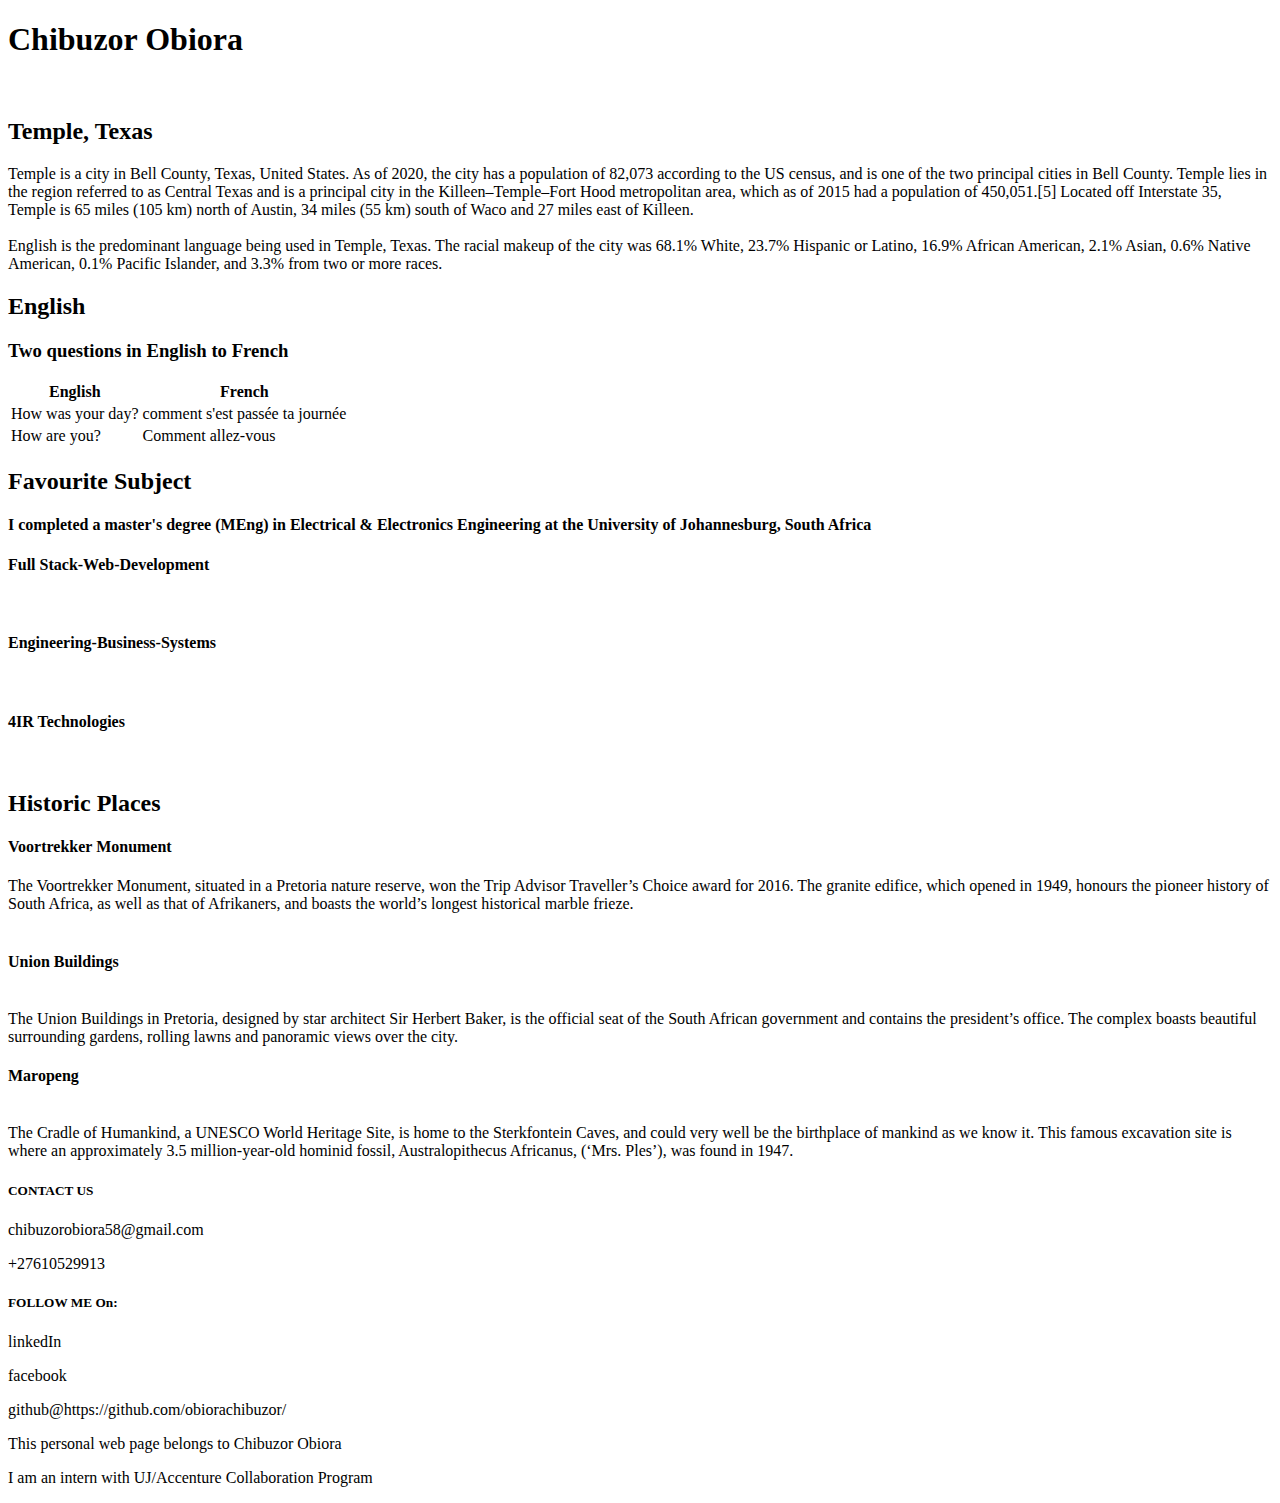
==== my-webpage-grid.html @ 19435c9e "Create my-webpage-grid.html" ====
<!DOCTYPE html>
<html lang="en">
<head>
    <meta charset="UTF-8">
    <meta http-equiv="X-UA-Compatible" content="IE=edge">
    <meta name="viewport" content="width=device-width, initial-scale=1.0">
    <title>Document</title>
    <link rel="stylesheet" href="simple-grid.css">
</head>
<body>
    <div class="container" >
        <div class="row">
            <div class="col-6">
            <h1>Chibuzor Obiora</h1>
            </div>
            <div class="col-6">
              <img class="you" src="![My pix - Chibuzor Obiora](https://user-images.githubusercontent.com/52414835/169801949-cd2a2852-2147-4eff-83b9-5c4712a8b72e.jpg)
"alt="">
            </div>
        </div>
    </div>

  <div class="My-favourite-city">
    <h2>Temple, Texas</h2>
            <div class="row">
                <div class="col-4">Temple is a city in Bell County, Texas, United States. As of 2020, the city has a population of 82,073 according to the US census, and is one of the two principal cities in Bell County. Temple lies in the region referred to as Central Texas and is a principal city in the Killeen–Temple–Fort Hood metropolitan area, which as of 2015 had a population of 450,051.[5] Located off Interstate 35, Temple is 65 miles (105 km) north of Austin, 34 miles (55 km) south of Waco and 27 miles east of Killeen.</div>
                <div class="col-4"><img class="me" src="https://en.wikipedia.org/wiki/File:Downtown-temple-630x476.jpg" alt=""></div>
                <div class="col-4">English is the predominant language being used in Temple, Texas. The racial makeup of the city was 68.1% White, 23.7% Hispanic or Latino, 16.9% African American, 2.1% Asian, 0.6% Native American, 0.1% Pacific Islander, and 3.3% from two or more races.</div>
            </div>

            <div class="My-foreign-Language">
                <h2>English</h2>
                <div class="row">
                    <div class="col-6"><h3>Two questions in English to French</h3></div>
                    <div><table>
                        <tr>
                            <th>English</th>
                            <th>French</th>
                        </tr>
                        <tr>
                            <td>How was your day?</td>
                            <td>comment s'est passée ta journée</td>
                        </tr>
                        <tr>
                            <td>How are you?</td>
                            <td>Comment allez-vous</td>
                      </tr>
                      </table></div>
                </div>
                
            </div>
  </div>

  <h2>Favourite Subject</h2>
  <h4>I completed a master's degree (MEng) in Electrical & Electronics Engineering at the University of Johannesburg, South Africa</h4>
  <div class="row">
              <div class="col-4">
                <h4>Full Stack-Web-Development</h4>
                  <img class="pic" src="images/download.jpg"alt="">
              </div>    
              
              <div class="col-4">
                <h4>Engineering-Business-Systems</h4>
                  <img class="pic" src="images/download.jfif"alt="">
              </div>    
              
              <div class="col-4">
                <h4>4IR Technologies</h4>
                  <img class="pic" src="images/download (6).jpg"alt="">
              </div>          
  </div>

  <h2>Historic Places</h2>
  <div class="history">
    <div class="row">
      <h4>Voortrekker Monument</h4>
      <div class="col-4"><p1>The Voortrekker Monument, situated in a Pretoria nature reserve, won the Trip Advisor Traveller’s Choice award for 2016. The granite edifice, which opened in 1949, honours the pioneer history of South Africa, as well as that of Afrikaners, and boasts the world’s longest historical marble frieze.</p1></div>
        <div class="col-4"><img class="pit" src="images/voortrekker-monument.webp"alt=""></div>
    </div>

    <div class="row">
      <div class="col-4"><h4>Union Buildings</h4></div>
      <div class="col-4"><img class="pit" src="images/union-buildings.webp"alt=""></div>
      <p1>The Union Buildings in Pretoria, designed by star architect Sir Herbert Baker, is the official seat of the South African government and contains the president’s office. The complex boasts beautiful surrounding gardens, rolling lawns and panoramic views over the city.</p1>
    </div>

    <div class="row">
      <h4>Maropeng</h4>
      <div class="col-4"><img class="pit" src="images/maropeng.webp"alt=""></div>
      <div class="col-4"><p1>The Cradle of Humankind, a UNESCO World Heritage Site, is home to the Sterkfontein Caves, and could very well be the birthplace of mankind as we know it. This famous excavation site is where an approximately 3.5 million-year-old hominid fossil, Australopithecus Africanus, (‘Mrs. Ples’), was found in 1947.</p1></div>
    </div>
  </div>

  <div class="footer" >
    <div class="row">
      <div class="col-4">
        <h5>CONTACT US</h5>
        <P>chibuzorobiora58@gmail.com</P>
        <P>+27610529913</P>
      </div>

      <div class="col-4">
        <h5>FOLLOW ME On:</h5>
        <p>linkedIn</p>
        <p>facebook</p>
        <p>github@https://github.com/obiorachibuzor/</p>
      </div>
    </div>
    <p>This personal web page belongs to Chibuzor Obiora</p>
    <p>I am an intern with UJ/Accenture Collaboration Program</p>
  </div>

</body>
</html>
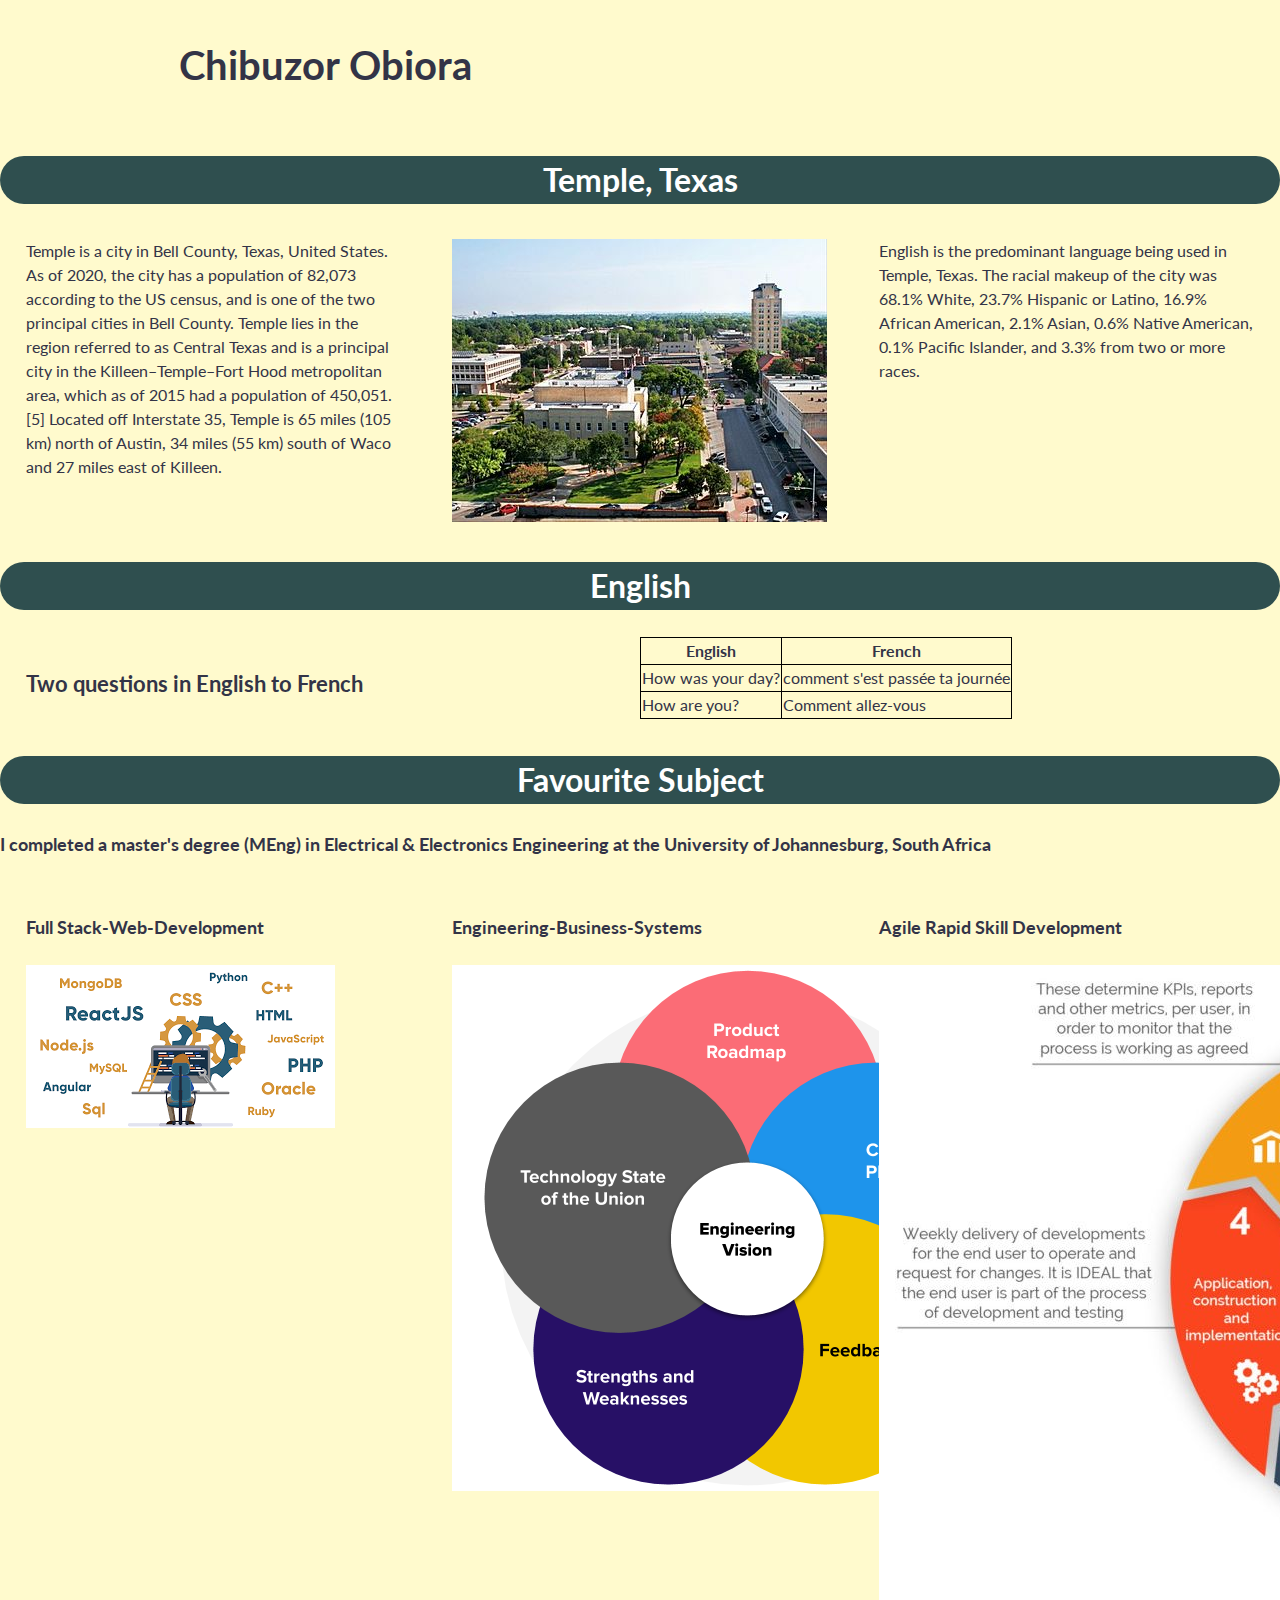
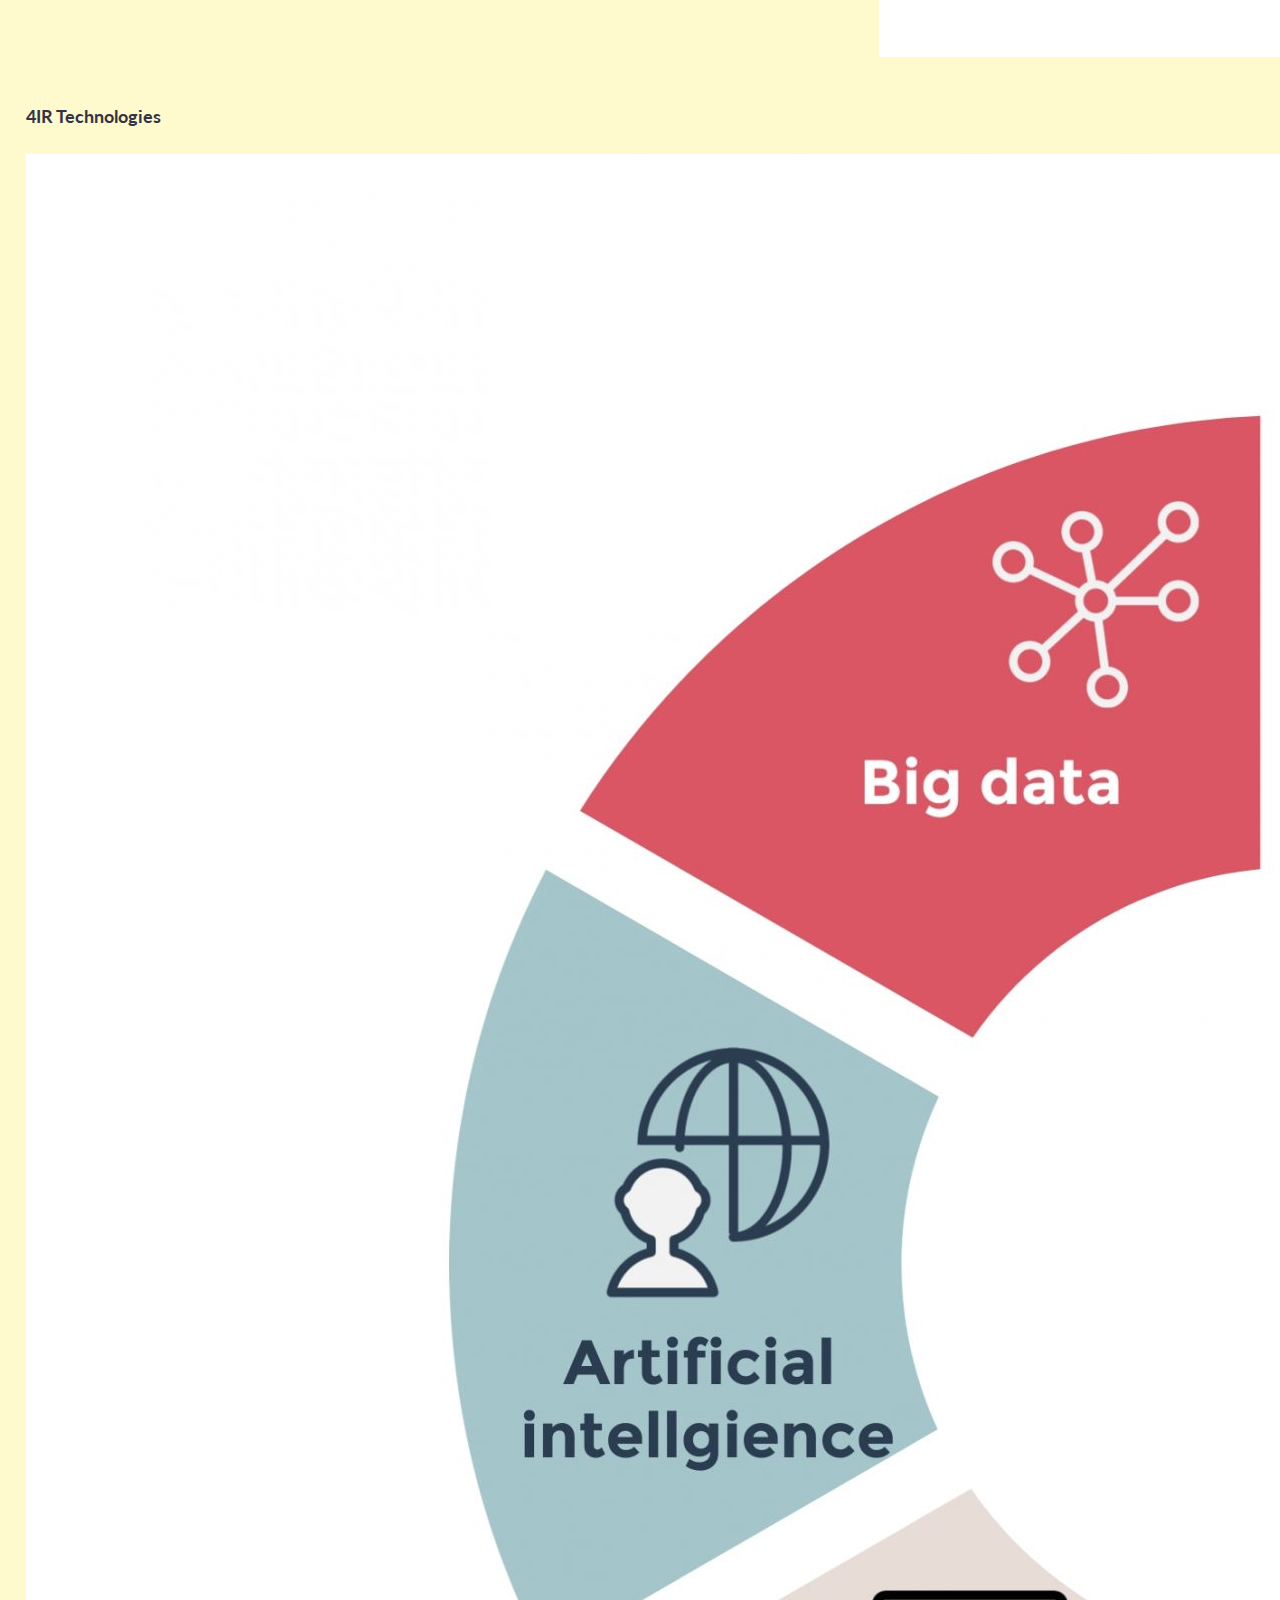
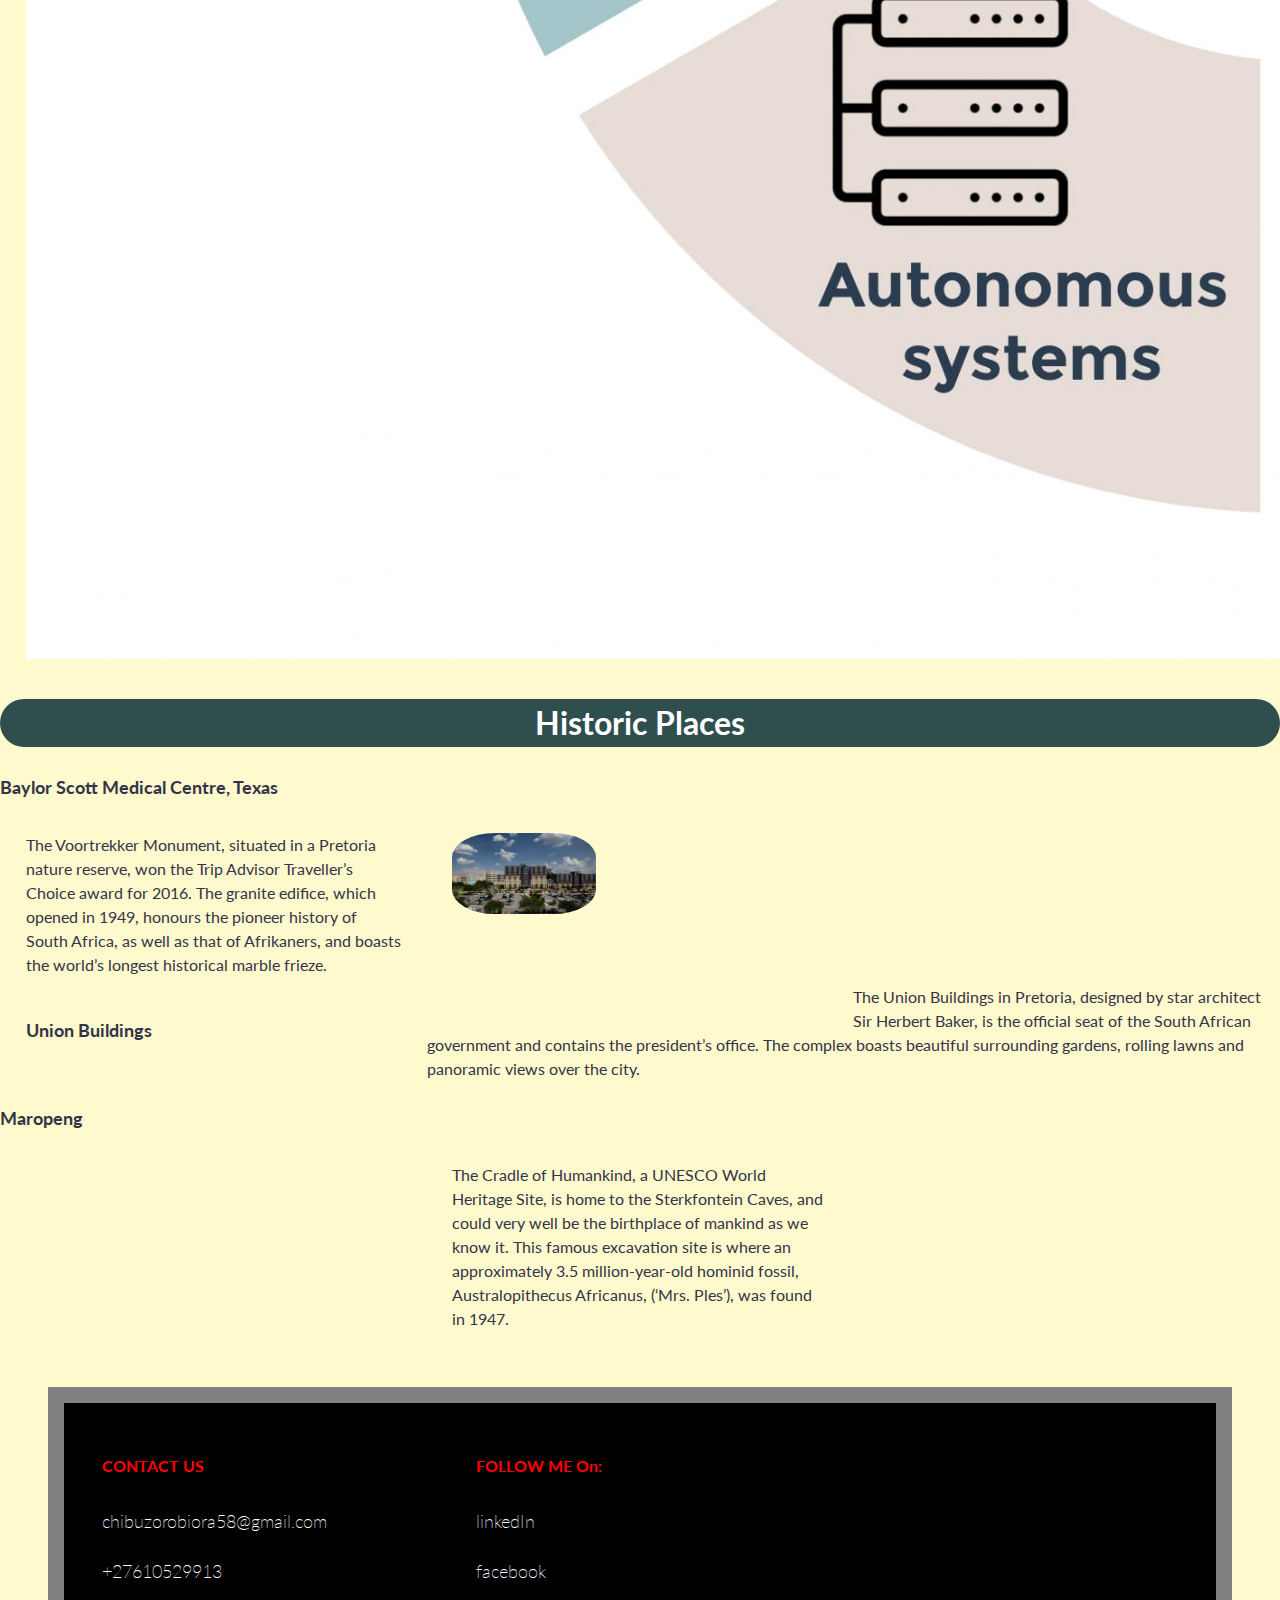
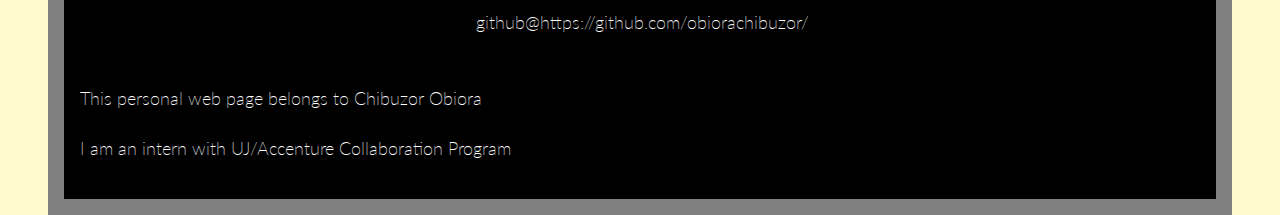
==== commit c3353708: "Update my-webpage-grid.html" ====
--- a/my-webpage-grid.html
+++ b/my-webpage-grid.html
@@ -14,8 +14,7 @@
             <h1>Chibuzor Obiora</h1>
             </div>
             <div class="col-6">
-              <img class="you" src="![My pix - Chibuzor Obiora](https://user-images.githubusercontent.com/52414835/169801949-cd2a2852-2147-4eff-83b9-5c4712a8b72e.jpg)
-"alt="">
+              <img class="you" src="My pix - Chibuzor Obiora.jpg" alt="">
             </div>
         </div>
     </div>
@@ -24,7 +23,7 @@
     <h2>Temple, Texas</h2>
             <div class="row">
                 <div class="col-4">Temple is a city in Bell County, Texas, United States. As of 2020, the city has a population of 82,073 according to the US census, and is one of the two principal cities in Bell County. Temple lies in the region referred to as Central Texas and is a principal city in the Killeen–Temple–Fort Hood metropolitan area, which as of 2015 had a population of 450,051.[5] Located off Interstate 35, Temple is 65 miles (105 km) north of Austin, 34 miles (55 km) south of Waco and 27 miles east of Killeen.</div>
-                <div class="col-4"><img class="me" src="https://en.wikipedia.org/wiki/File:Downtown-temple-630x476.jpg" alt=""></div>
+                <div class="col-4"><img class="me" src="Temple Texas.jpg" alt=""></div>
                 <div class="col-4">English is the predominant language being used in Temple, Texas. The racial makeup of the city was 68.1% White, 23.7% Hispanic or Latino, 16.9% African American, 2.1% Asian, 0.6% Native American, 0.1% Pacific Islander, and 3.3% from two or more races.</div>
             </div>
 
@@ -56,26 +55,31 @@
   <div class="row">
               <div class="col-4">
                 <h4>Full Stack-Web-Development</h4>
-                  <img class="pic" src="images/download.jpg"alt="">
+                  <img class="pic" src="full stack pix.png"alt="">
               </div>    
               
               <div class="col-4">
                 <h4>Engineering-Business-Systems</h4>
-                  <img class="pic" src="images/download.jfif"alt="">
-              </div>    
-              
+                  <img class="pic" src="Engineering business strategy.png"alt="">
+              </div>
+      
+              <div class="col-4">
+                <h4>Agile Rapid Skill Development</h4>
+                  <img class="pic" src="Agile methodology pix.jpg"alt="">
+              </div>
+      
               <div class="col-4">
                 <h4>4IR Technologies</h4>
-                  <img class="pic" src="images/download (6).jpg"alt="">
-              </div>          
-  </div>
+                  <img class="pic" src="4IR technologies logo.jpg"alt="">
+              </div>
+   </div>
 
   <h2>Historic Places</h2>
   <div class="history">
     <div class="row">
-      <h4>Voortrekker Monument</h4>
+      <h4>Baylor Scott Medical Centre, Texas</h4>
       <div class="col-4"><p1>The Voortrekker Monument, situated in a Pretoria nature reserve, won the Trip Advisor Traveller’s Choice award for 2016. The granite edifice, which opened in 1949, honours the pioneer history of South Africa, as well as that of Afrikaners, and boasts the world’s longest historical marble frieze.</p1></div>
-        <div class="col-4"><img class="pit" src="images/voortrekker-monument.webp"alt=""></div>
+        <div class="col-4"><img class="pit" src="Scott-white-hospital-temple.jpg"alt=""></div>
     </div>
 
     <div class="row">
--- a/simple-grid.css
+++ b/simple-grid.css
@@ -0,0 +1,280 @@
+/**
+*** SIMPLE GRID
+*** (C) ZACH COLE 2016
+**/
+
+@import url(https://fonts.googleapis.com/css?family=Lato:400,300,300italic,400italic,700,700italic);
+
+/* UNIVERSAL */
+
+html,
+body {
+  height: 100%;
+  width: 100%;
+  margin: 0;
+  padding: 0;
+  left: 0;
+  top: 0;
+  font-size: 100%;
+}
+
+/* ROOT FONT STYLES */
+
+* {
+  font-family: 'Lato', Helvetica, sans-serif;
+  color: #333447;
+  line-height: 1.5;
+}
+
+/* TYPOGRAPHY */
+
+h1 {
+  font-size: 2.5rem;
+}
+
+h2 {
+  font-size: 2rem;
+  color: white;
+  background-color: darkslategray;
+  border-radius: 1em;
+  text-align: center;
+}
+
+h3 {
+  font-size: 1.375rem;
+}
+
+h4 {
+  font-size: 1.125rem;
+}
+
+h5 {
+  font-size: 1rem;
+  color: red;
+}
+
+h6 {
+  font-size: 0.875rem;
+}
+
+p {
+  font-size: 1.125rem;
+  font-weight: 200;
+  line-height: 1.8;
+  color: white;
+}
+.font-light {
+  font-weight: 300;
+}
+
+.font-regular {
+  font-weight: 400;
+}
+
+.font-heavy {
+  font-weight: 700;
+}
+
+/* POSITIONING */
+
+.left {
+  text-align: left;
+}
+
+.right {
+  text-align: right;
+}
+
+.center {
+  text-align: center;
+  margin-left: auto;
+  margin-right: auto;
+}
+
+.justify {
+  text-align: justify;
+}
+
+/* ==== GRID SYSTEM ==== */
+
+.container {
+  width: 90%;
+  margin-left: auto;
+  margin-right: auto;
+}
+
+.row {
+  position: relative;
+  width: 100%;
+}
+
+.row [class^="col"] {
+  float: left;
+  margin: 0.5rem 2%;
+  min-height: 0.125rem;
+}
+
+.col-1,
+.col-2,
+.col-3,
+.col-4,
+.col-5,
+.col-6,
+.col-7,
+.col-8,
+.col-9,
+.col-10,
+.col-11,
+.col-12 {
+  width: 96%;
+}
+
+.col-1-sm {
+  width: 4.33%;
+}
+
+.col-2-sm {
+  width: 12.66%;
+}
+
+.col-3-sm {
+  width: 21%;
+}
+
+.col-4-sm {
+  width: 29.33%;
+}
+
+.col-5-sm {
+  width: 37.66%;
+}
+
+.col-6-sm {
+  width: 46%;
+}
+
+.col-7-sm {
+  width: 54.33%;
+}
+
+.col-8-sm {
+  width: 62.66%;
+}
+
+.col-9-sm {
+  width: 71%;
+}
+
+.col-10-sm {
+  width: 79.33%;
+}
+
+.col-11-sm {
+  width: 87.66%;
+}
+
+.col-12-sm {
+  width: 96%;
+}
+
+.row::after {
+	content: "";
+	display: table;
+	clear: both;
+}
+
+.hidden-sm {
+  display: none;
+}
+
+@media only screen and (min-width: 33.75em) {  /* 540px */
+  .container {
+    width: 80%;
+  }
+}
+
+@media only screen and (min-width: 45em) {  /* 720px */
+  .col-1 {
+    width: 4.33%;
+  }
+
+  .col-2 {
+    width: 12.66%;
+  }
+
+  .col-3 {
+    width: 21%;
+  }
+
+  .col-4 {
+    width: 29.33%;
+  }
+
+  .col-5 {
+    width: 37.66%;
+  }
+
+  .col-6 {
+    width: 46%;
+  }
+
+  .col-7 {
+    width: 54.33%;
+  }
+
+  .col-8 {
+    width: 62.66%;
+  }
+
+  .col-9 {
+    width: 71%;
+  }
+
+  .col-10 {
+    width: 79.33%;
+  }
+
+  .col-11 {
+    width: 87.66%;
+  }
+
+  .col-12 {
+    width: 96%;
+  }
+
+  .hidden-sm {
+    display: block;
+  }
+}
+
+@media only screen and (min-width: 60em) { /* 960px */
+  .container {
+    width: 75%;
+    max-width: 60rem;
+  }
+}
+.you{
+  display: flex;
+  width: 10em;
+  margin-left: 10em;
+  border-radius: 50%;   
+}
+.pit{
+  border-radius: 30%;
+  width: 9em;
+}
+body{
+  background-color: lemonchiffon;
+}
+table, th, td {
+  border: 1px solid black;
+  border-collapse: collapse;
+}
+.footer{
+  color: white;
+  font-weight: 100;
+  background-color: black;
+  border: solid grey 1em;
+  padding: 1em;
+  margin: 3em;
+}
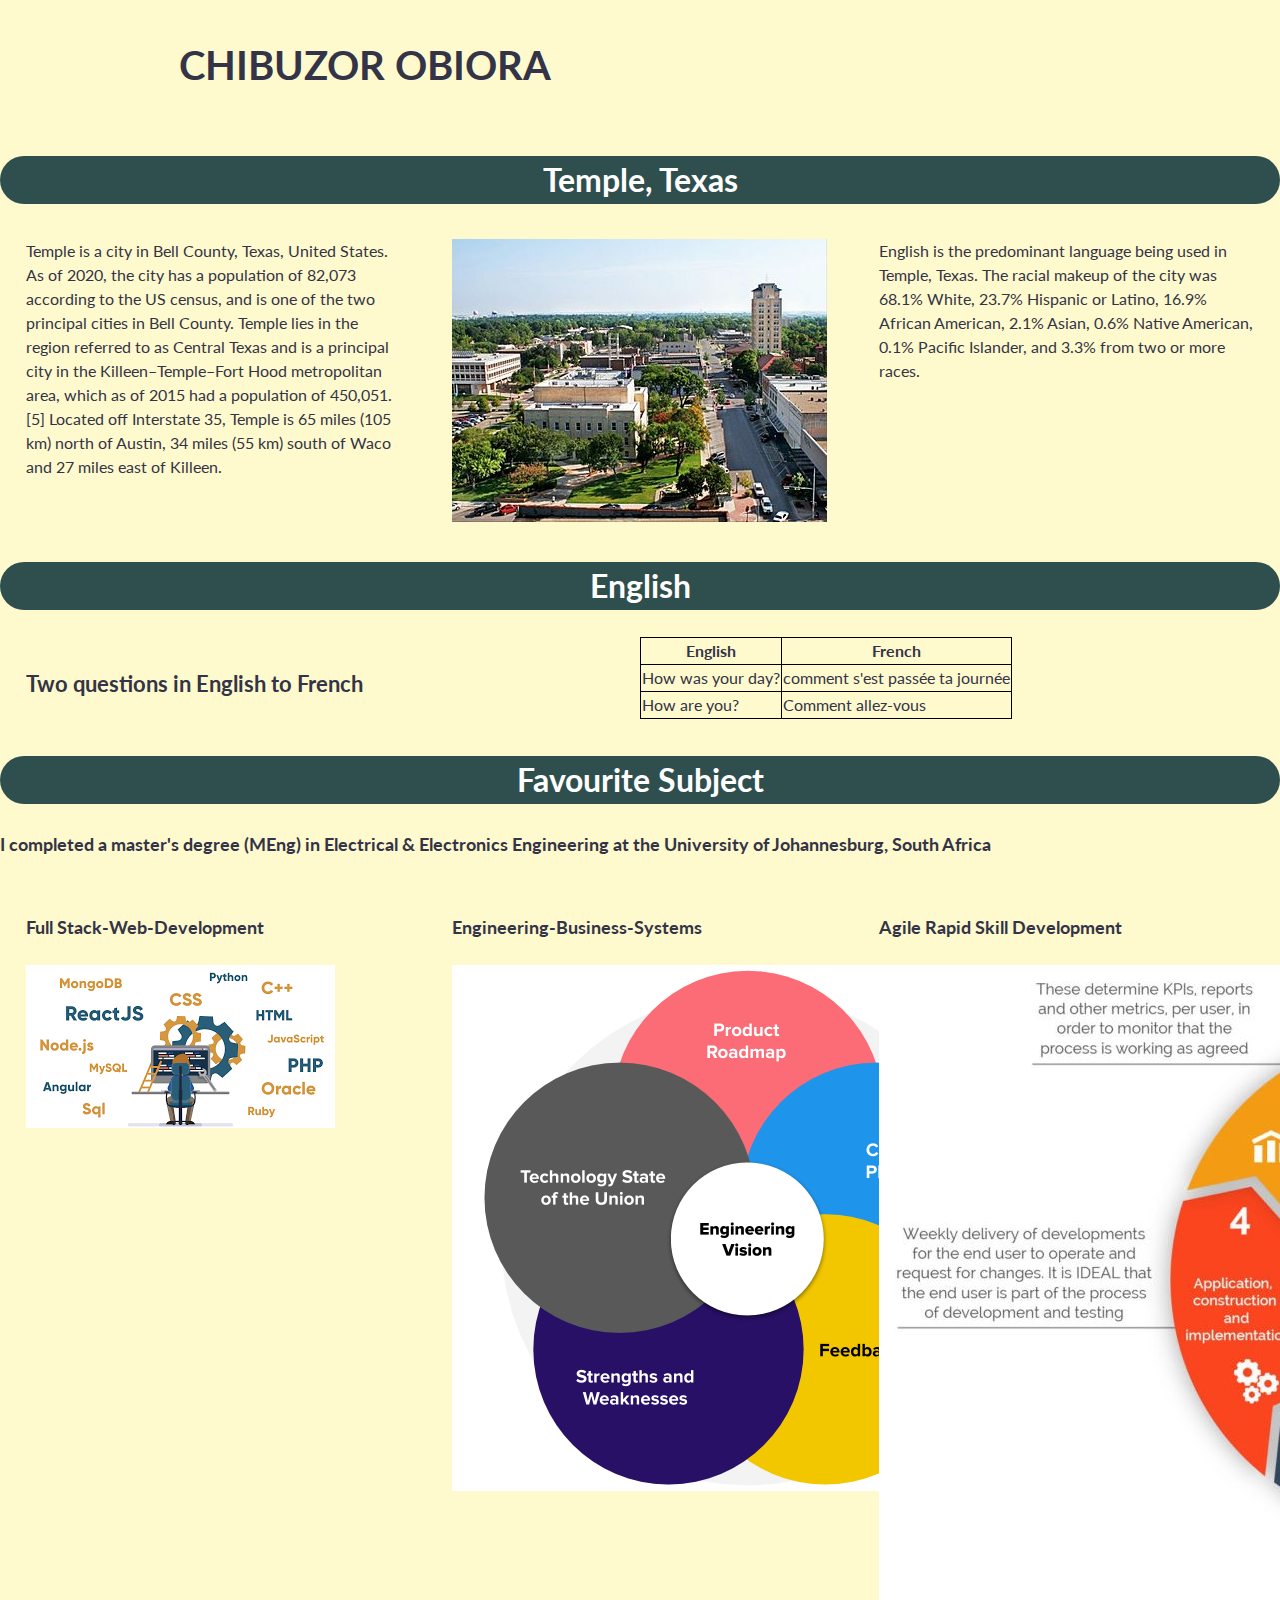
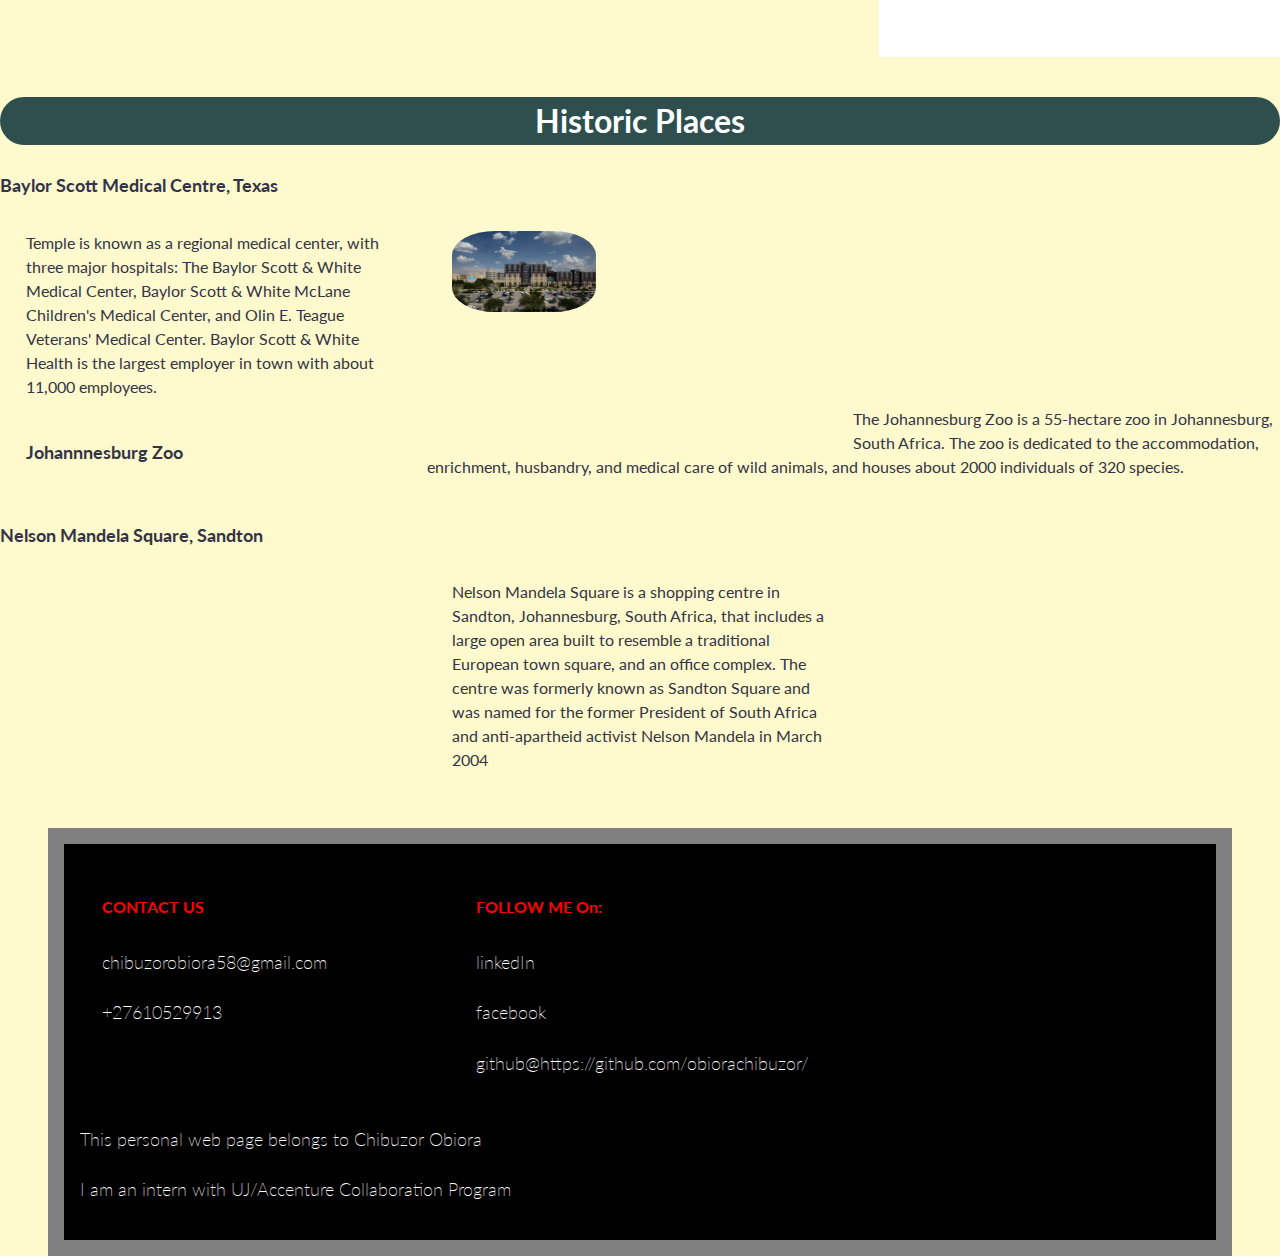
==== commit 56750128: "Update my-webpage-grid.html" ====
--- a/my-webpage-grid.html
+++ b/my-webpage-grid.html
@@ -11,7 +11,7 @@
     <div class="container" >
         <div class="row">
             <div class="col-6">
-            <h1>Chibuzor Obiora</h1>
+            <h1>CHIBUZOR OBIORA</h1>
             </div>
             <div class="col-6">
               <img class="you" src="My pix - Chibuzor Obiora.jpg" alt="">
@@ -67,31 +67,26 @@
                 <h4>Agile Rapid Skill Development</h4>
                   <img class="pic" src="Agile methodology pix.jpg"alt="">
               </div>
-      
-              <div class="col-4">
-                <h4>4IR Technologies</h4>
-                  <img class="pic" src="4IR technologies logo.jpg"alt="">
-              </div>
-   </div>
+  </div>
 
   <h2>Historic Places</h2>
   <div class="history">
     <div class="row">
       <h4>Baylor Scott Medical Centre, Texas</h4>
-      <div class="col-4"><p1>The Voortrekker Monument, situated in a Pretoria nature reserve, won the Trip Advisor Traveller’s Choice award for 2016. The granite edifice, which opened in 1949, honours the pioneer history of South Africa, as well as that of Afrikaners, and boasts the world’s longest historical marble frieze.</p1></div>
+      <div class="col-4"><p1>Temple is known as a regional medical center, with three major hospitals: The Baylor Scott & White Medical Center, Baylor Scott & White McLane Children's Medical Center, and Olin E. Teague Veterans' Medical Center. Baylor Scott & White Health is the largest employer in town with about 11,000 employees.</p1></div>
         <div class="col-4"><img class="pit" src="Scott-white-hospital-temple.jpg"alt=""></div>
     </div>
 
     <div class="row">
-      <div class="col-4"><h4>Union Buildings</h4></div>
-      <div class="col-4"><img class="pit" src="images/union-buildings.webp"alt=""></div>
-      <p1>The Union Buildings in Pretoria, designed by star architect Sir Herbert Baker, is the official seat of the South African government and contains the president’s office. The complex boasts beautiful surrounding gardens, rolling lawns and panoramic views over the city.</p1>
+      <div class="col-4"><h4>Johannnesburg Zoo</h4></div>
+      <div class="col-4"><img class="pit" src="johannesburg-zoo.jpg"alt=""></div>
+      <p1>The Johannesburg Zoo is a 55-hectare zoo in Johannesburg, South Africa. The zoo is dedicated to the accommodation, enrichment, husbandry, and medical care of wild animals, and houses about 2000 individuals of 320 species.</p1>
     </div>
 
     <div class="row">
-      <h4>Maropeng</h4>
-      <div class="col-4"><img class="pit" src="images/maropeng.webp"alt=""></div>
-      <div class="col-4"><p1>The Cradle of Humankind, a UNESCO World Heritage Site, is home to the Sterkfontein Caves, and could very well be the birthplace of mankind as we know it. This famous excavation site is where an approximately 3.5 million-year-old hominid fossil, Australopithecus Africanus, (‘Mrs. Ples’), was found in 1947.</p1></div>
+      <h4>Nelson Mandela Square, Sandton</h4>
+      <div class="col-4"><img class="pit" src="Nelson_Mandela_Square,_December_2015.jpg"alt=""></div>
+      <div class="col-4"><p1>Nelson Mandela Square is a shopping centre in Sandton, Johannesburg, South Africa, that includes a large open area built to resemble a traditional European town square, and an office complex. The centre was formerly known as Sandton Square and was named for the former President of South Africa and anti-apartheid activist Nelson Mandela in March 2004</p1></div>
     </div>
   </div>
 
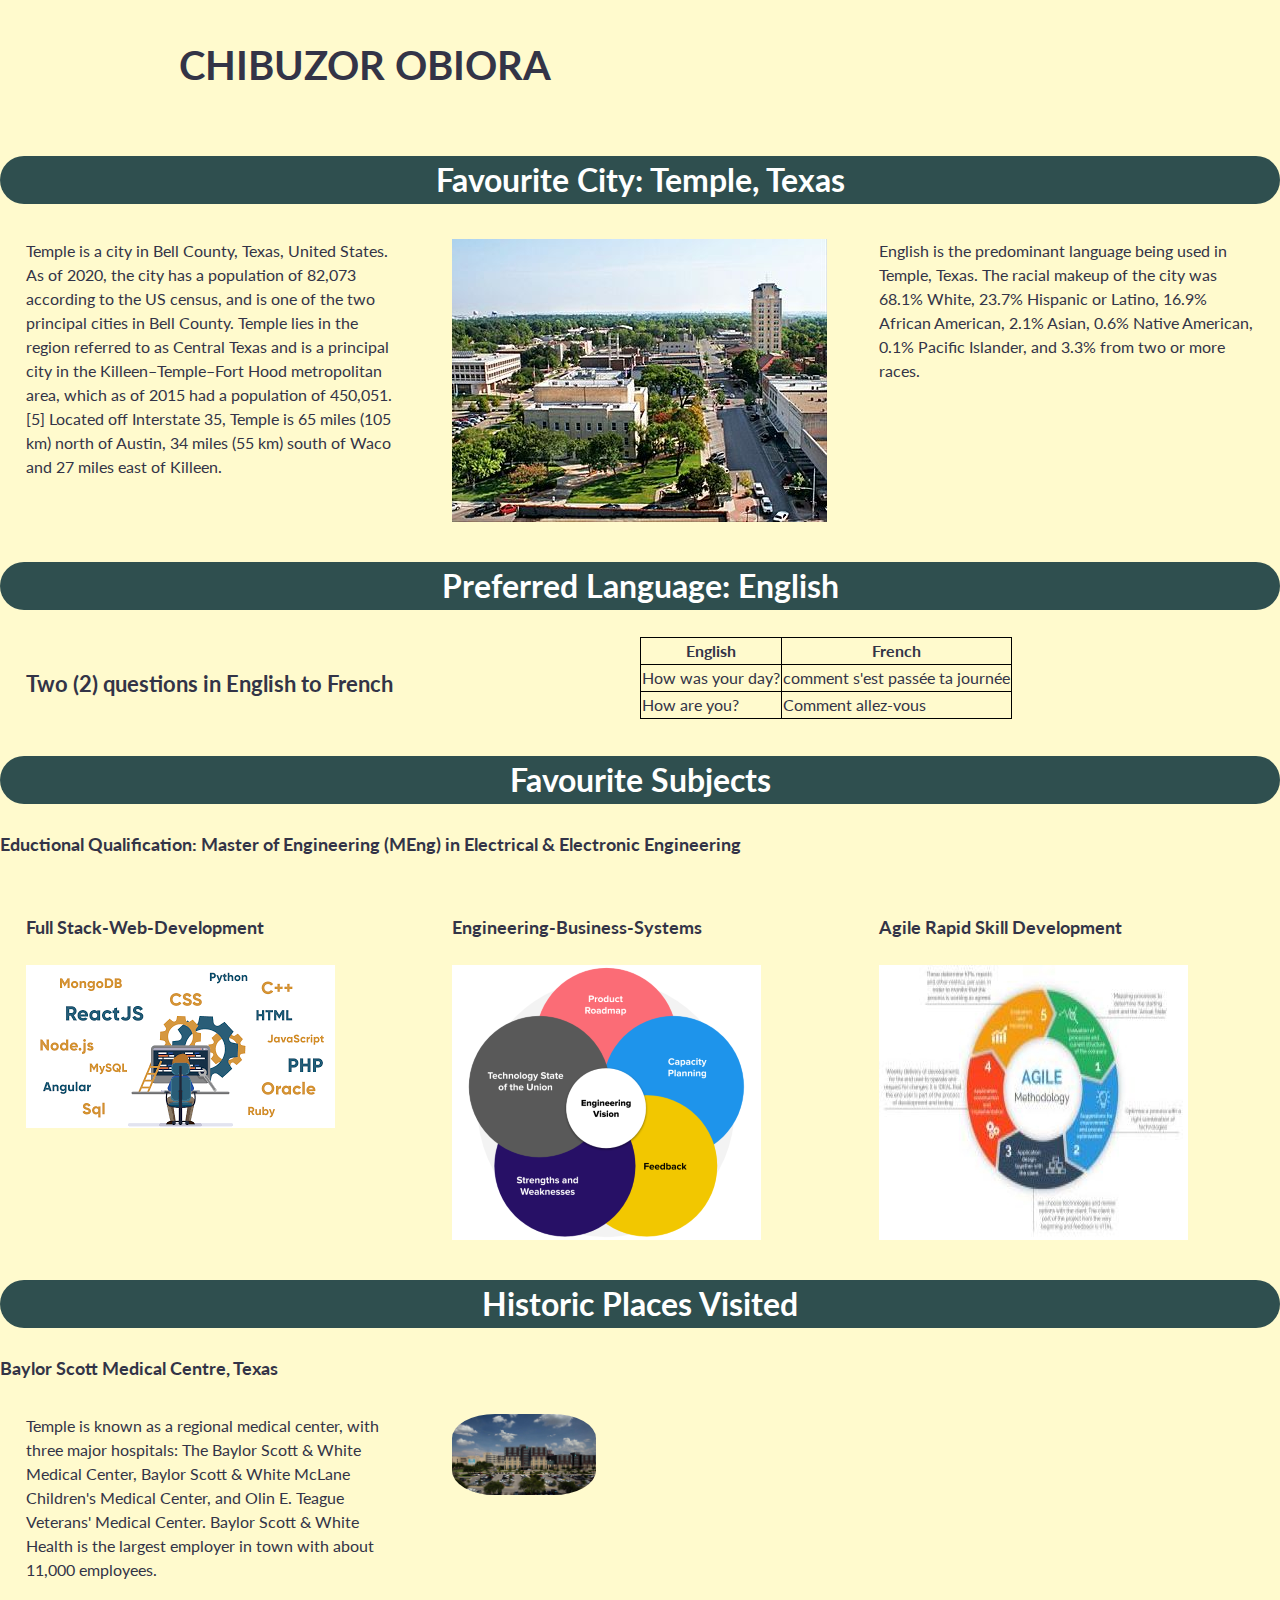
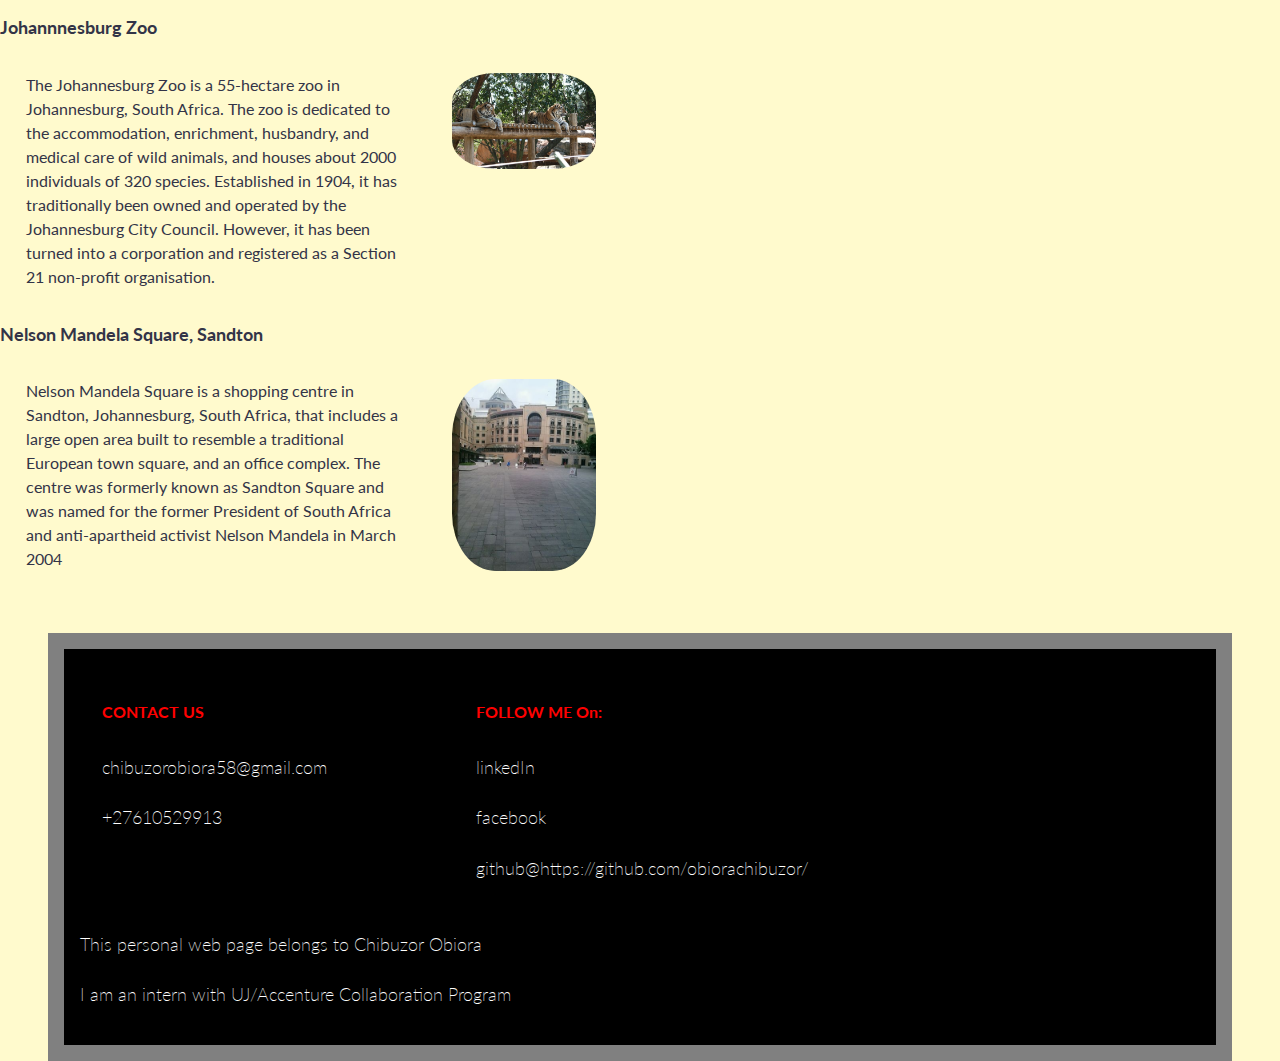
==== commit 1efe0e84: "Update my-webpage-grid.html" ====
--- a/my-webpage-grid.html
+++ b/my-webpage-grid.html
@@ -20,7 +20,7 @@
     </div>
 
   <div class="My-favourite-city">
-    <h2>Temple, Texas</h2>
+    <h2>Favourite City: Temple, Texas</h2>
             <div class="row">
                 <div class="col-4">Temple is a city in Bell County, Texas, United States. As of 2020, the city has a population of 82,073 according to the US census, and is one of the two principal cities in Bell County. Temple lies in the region referred to as Central Texas and is a principal city in the Killeen–Temple–Fort Hood metropolitan area, which as of 2015 had a population of 450,051.[5] Located off Interstate 35, Temple is 65 miles (105 km) north of Austin, 34 miles (55 km) south of Waco and 27 miles east of Killeen.</div>
                 <div class="col-4"><img class="me" src="Temple Texas.jpg" alt=""></div>
@@ -28,9 +28,9 @@
             </div>
 
             <div class="My-foreign-Language">
-                <h2>English</h2>
+                <h2>Preferred Language: English</h2>
                 <div class="row">
-                    <div class="col-6"><h3>Two questions in English to French</h3></div>
+                    <div class="col-6"><h3>Two (2) questions in English to French</h3></div>
                     <div><table>
                         <tr>
                             <th>English</th>
@@ -50,8 +50,8 @@
             </div>
   </div>
 
-  <h2>Favourite Subject</h2>
-  <h4>I completed a master's degree (MEng) in Electrical & Electronics Engineering at the University of Johannesburg, South Africa</h4>
+  <h2>Favourite Subjects</h2>
+  <h4>Eductional Qualification: Master of Engineering (MEng) in Electrical & Electronic Engineering</h4>
   <div class="row">
               <div class="col-4">
                 <h4>Full Stack-Web-Development</h4>
@@ -69,7 +69,7 @@
               </div>
   </div>
 
-  <h2>Historic Places</h2>
+  <h2>Historic Places Visited</h2>
   <div class="history">
     <div class="row">
       <h4>Baylor Scott Medical Centre, Texas</h4>
@@ -78,15 +78,15 @@
     </div>
 
     <div class="row">
-      <div class="col-4"><h4>Johannnesburg Zoo</h4></div>
+      <h4>Johannnesburg Zoo</h4>
+      <div class="col-4"><p1>The Johannesburg Zoo is a 55-hectare zoo in Johannesburg, South Africa. The zoo is dedicated to the accommodation, enrichment, husbandry, and medical care of wild animals, and houses about 2000 individuals of 320 species.  Established in 1904, it has traditionally been owned and operated by the Johannesburg City Council. However, it has been turned into a corporation and registered as a Section 21 non-profit organisation.</p1></div>
       <div class="col-4"><img class="pit" src="johannesburg-zoo.jpg"alt=""></div>
-      <p1>The Johannesburg Zoo is a 55-hectare zoo in Johannesburg, South Africa. The zoo is dedicated to the accommodation, enrichment, husbandry, and medical care of wild animals, and houses about 2000 individuals of 320 species.</p1>
     </div>
 
     <div class="row">
       <h4>Nelson Mandela Square, Sandton</h4>
+      <div class="col-4"><p1>Nelson Mandela Square is a shopping centre in Sandton, Johannesburg, South Africa, that includes a large open area built to resemble a traditional European town square, and an office complex. The centre was formerly known as Sandton Square and was named for the former President of South Africa and anti-apartheid activist Nelson Mandela in March 2004</p1></div>
       <div class="col-4"><img class="pit" src="Nelson_Mandela_Square,_December_2015.jpg"alt=""></div>
-      <div class="col-4"><p1>Nelson Mandela Square is a shopping centre in Sandton, Johannesburg, South Africa, that includes a large open area built to resemble a traditional European town square, and an office complex. The centre was formerly known as Sandton Square and was named for the former President of South Africa and anti-apartheid activist Nelson Mandela in March 2004</p1></div>
     </div>
   </div>
 
